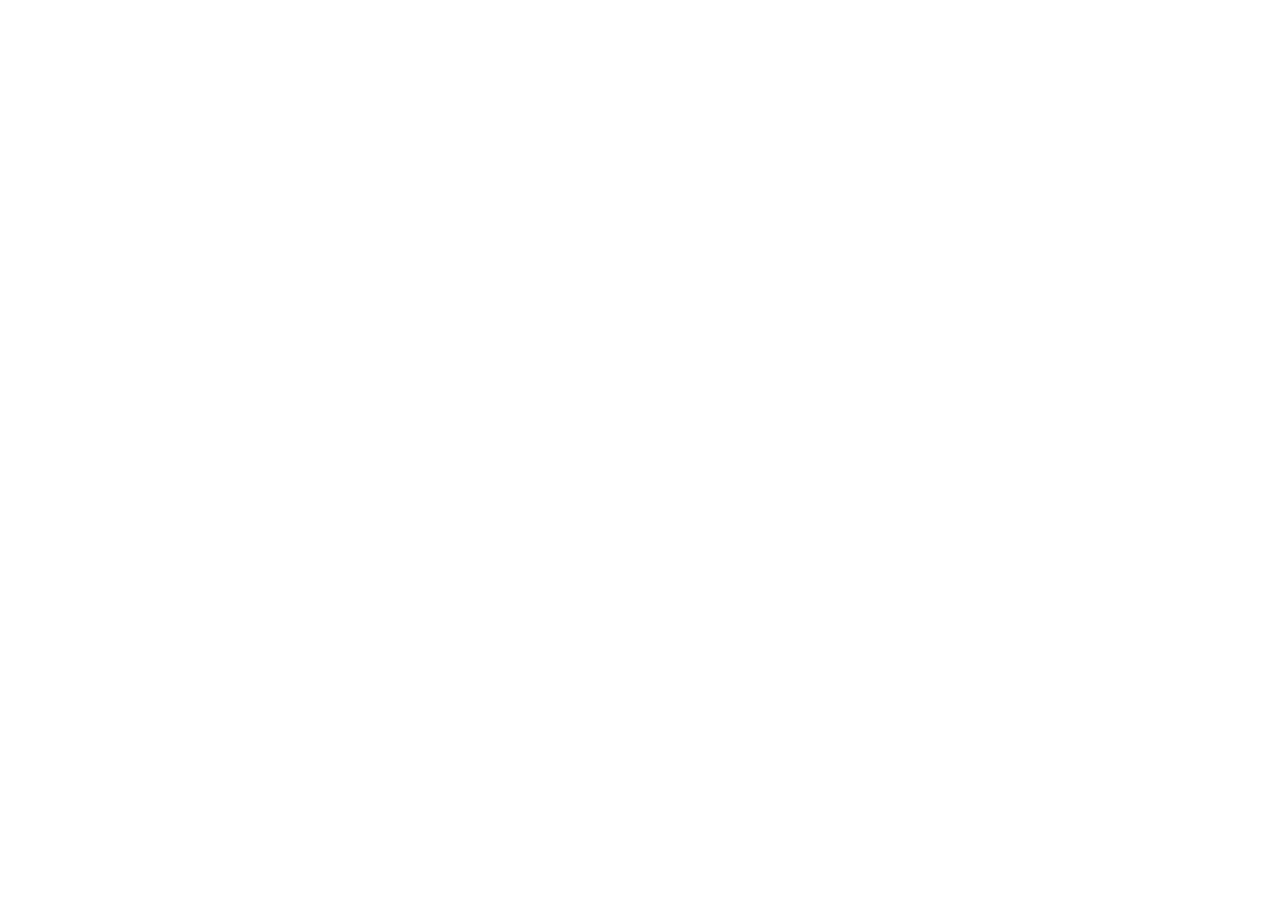
==== Desktop/siteHTML/NDAO_Aissatou_AfriTalent/index.html @ 00e207b7 "init:creation du depot,arborescence des fichiers et structure HTML de base" ====
<!DOCTYPE html>
<html lang="en">
<head>
  <meta charset="UTF-8">
  <meta name="viewport" content="width=device-width, initial-scale=1.0">
  <title>Accueil</title>
</head>
<!-- Bootstrap 5 via CDN : feuille de style -->
 <link href="https://cdn.jsdelivr.net/npm/bootstrap@5.3.0/dist/css/bootstrap.min.css"rel="stylesheet">
 <!-- mon  feuille de style personnelle -->
 <link rel="stylesheet" href="css/style.css">
<body>
  <!-- Le contenu de la page sera ajoute ici -->

  <!-- Bootstrap 5 via CDN : script JavaScript -->
 <script src="https://cdn.jsdelivr.net/npm/bootstrap@5.3.0/dist/js/bootstrap.bundle.min.js"></script>

 <!-- mon script JavaScript -->
 <script src="js/main.js"></script>
</body>
</html>
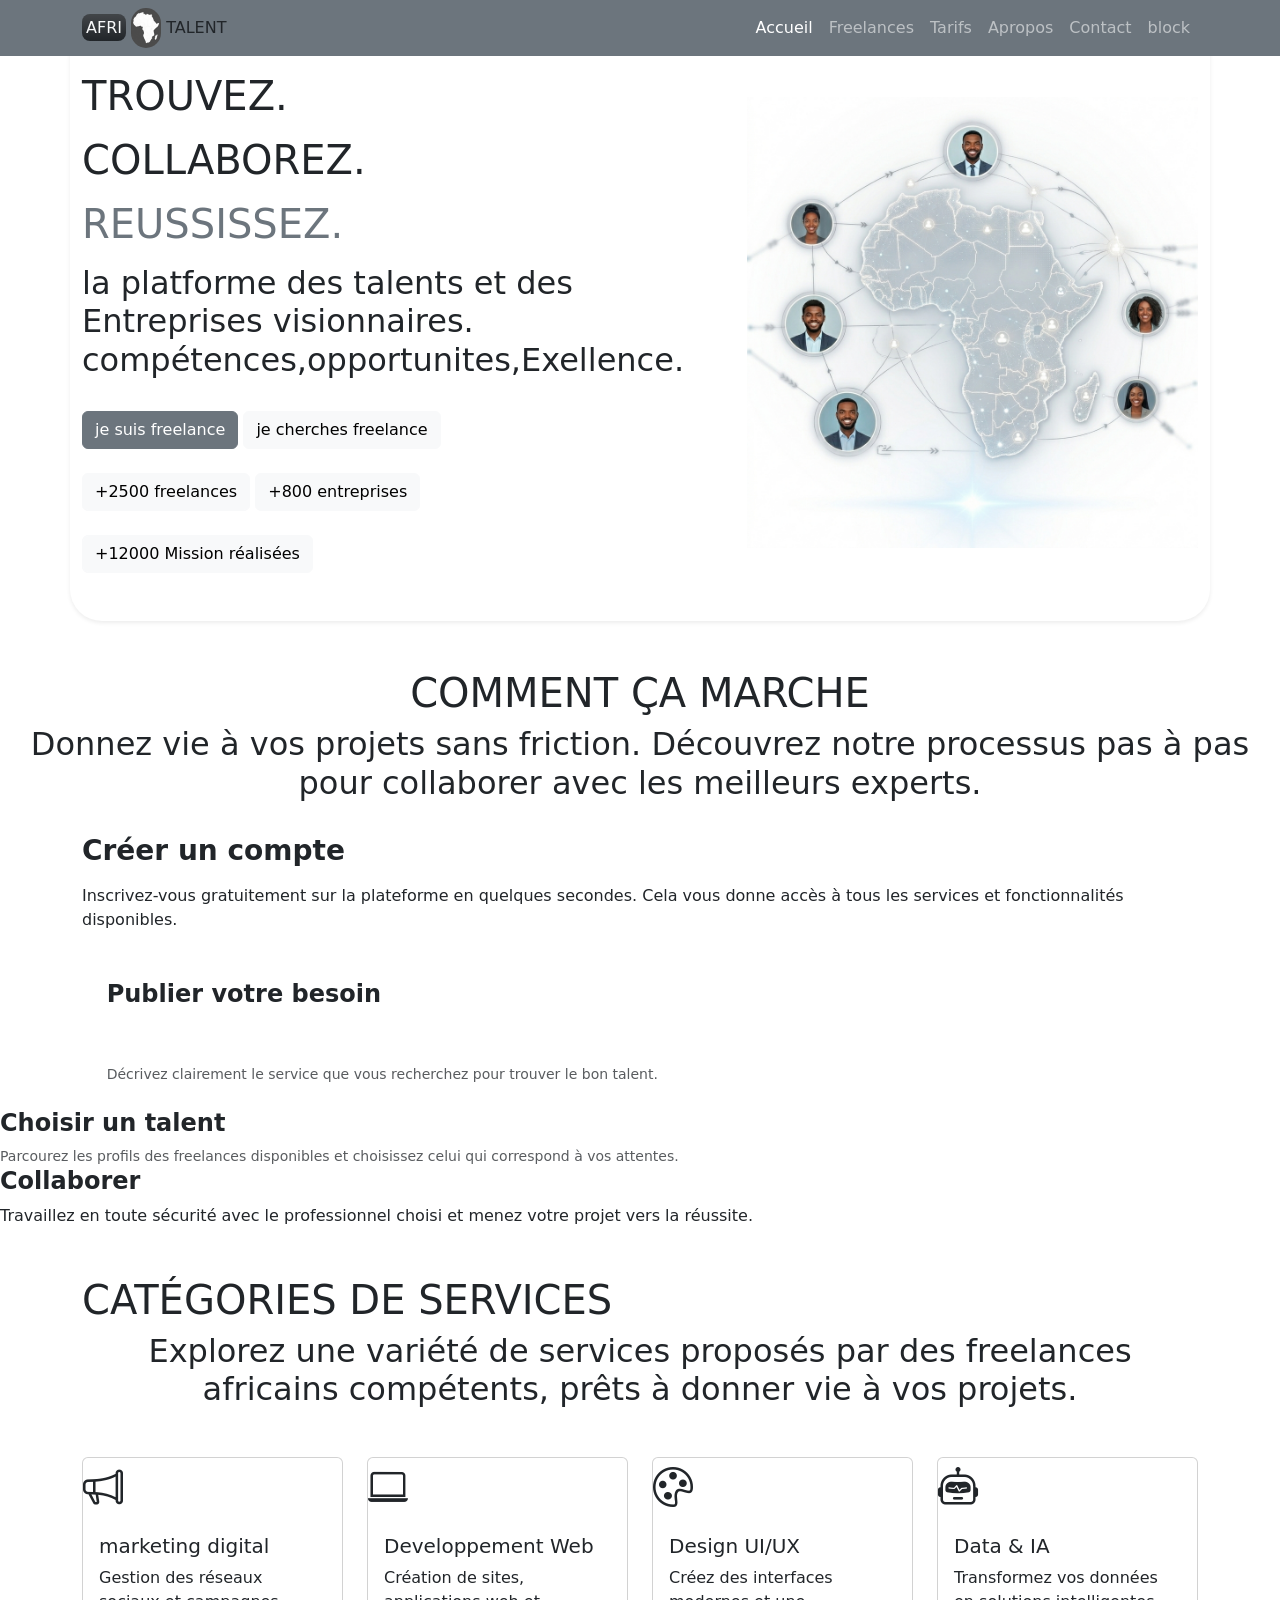
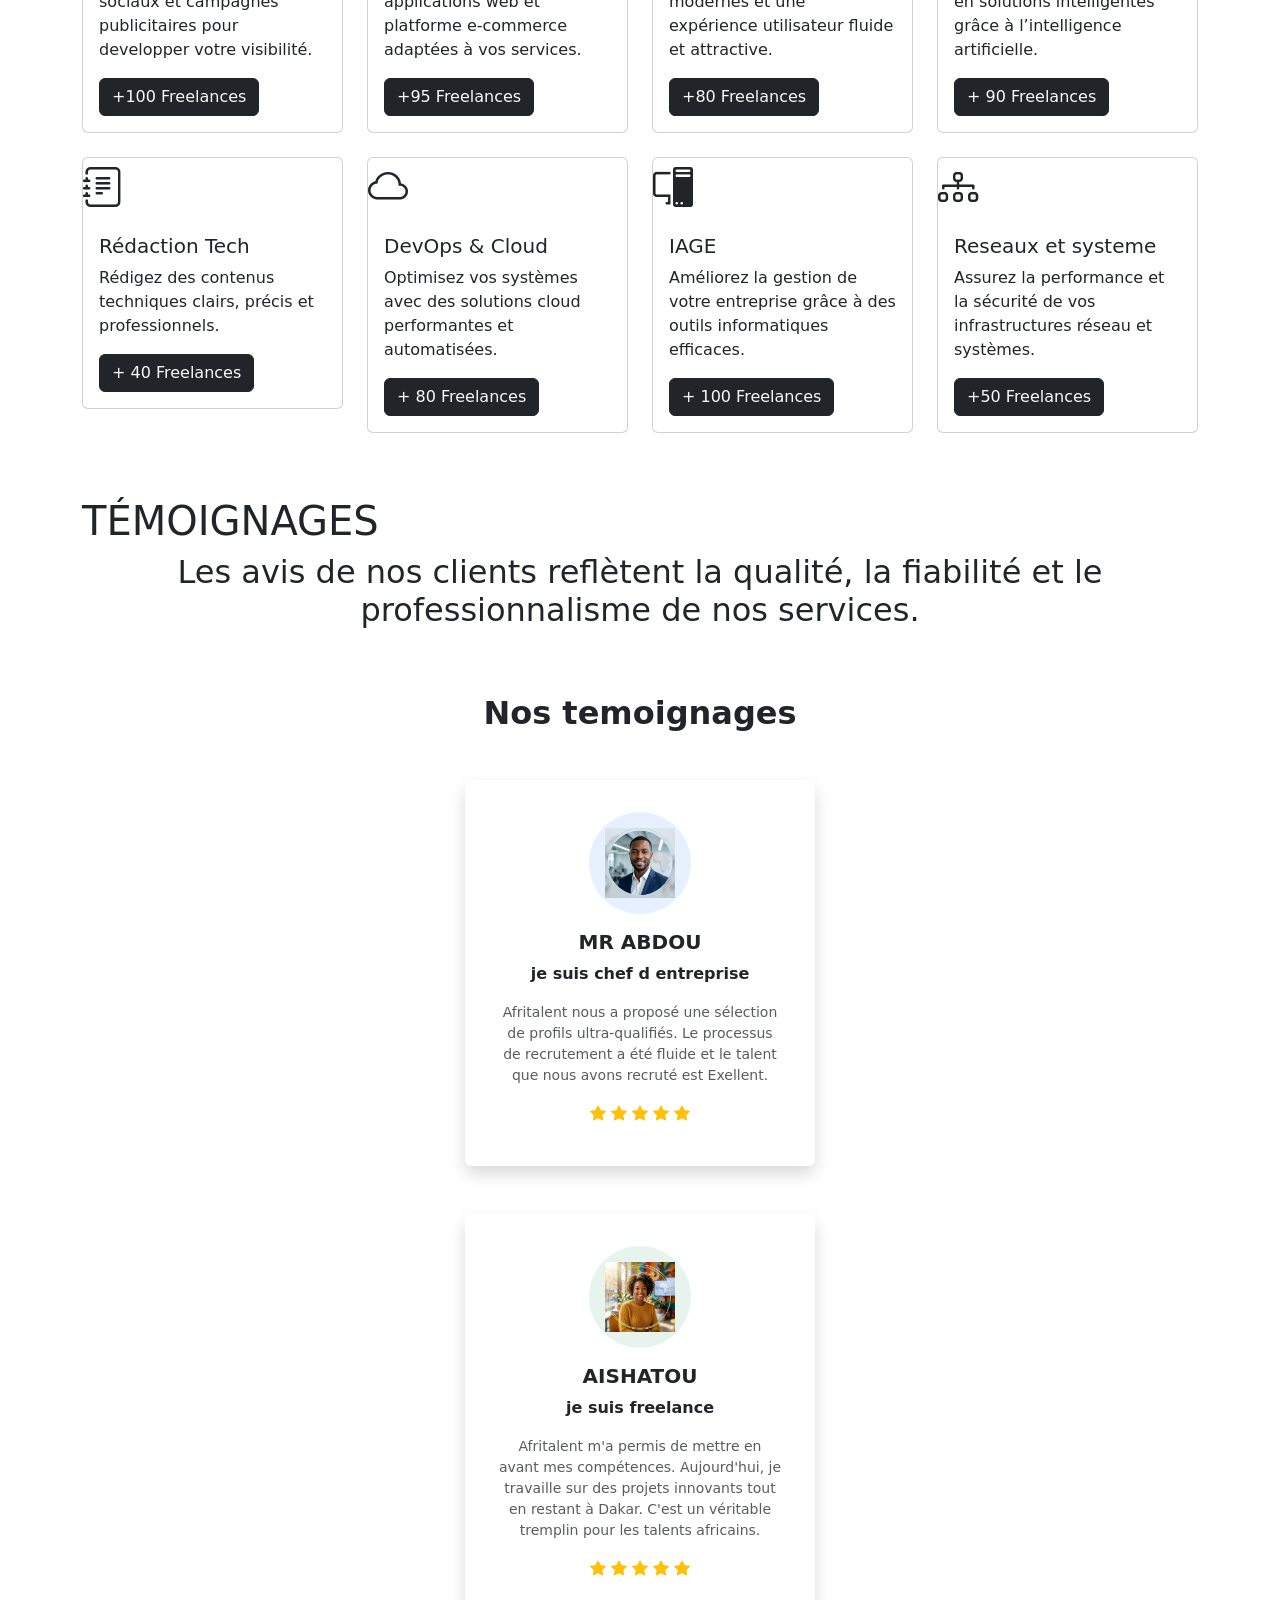
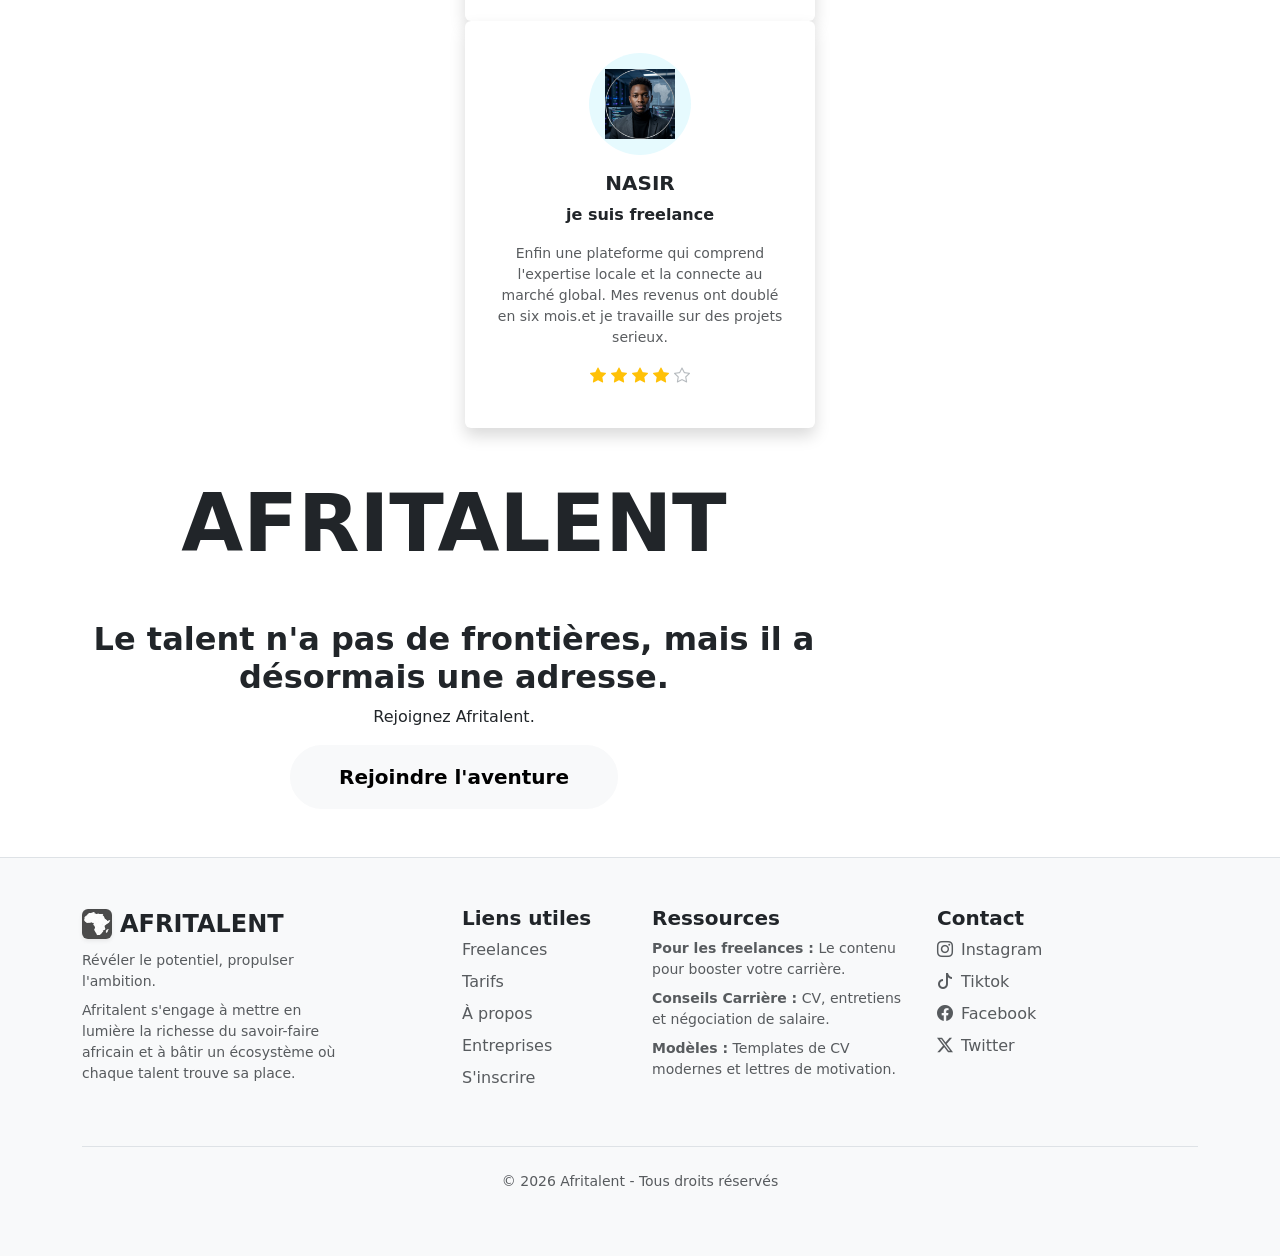
==== commit 6c74ec1a: ": HTML : structure complète des 5 pages avec sections et contenu texte" ====
--- a/Desktop/siteHTML/NDAO_Aissatou_AfriTalent/index.html
+++ b/Desktop/siteHTML/NDAO_Aissatou_AfriTalent/index.html
@@ -7,10 +7,456 @@
 </head>
 <!-- Bootstrap 5 via CDN : feuille de style -->
  <link href="https://cdn.jsdelivr.net/npm/bootstrap@5.3.0/dist/css/bootstrap.min.css"rel="stylesheet">
+  <link href="https://cdn.jsdelivr.net/npm/bootstrap-icons@1.11.3/font/bootstrap-icons.css" rel="stylesheet">
  <!-- mon  feuille de style personnelle -->
  <link rel="stylesheet" href="css/style.css">
 <body>
   <!-- Le contenu de la page sera ajoute ici -->
+   <header>
+ 
+ <!-- Navigation Bootstrap commune a toutes les pages -->
+   
+   <nav class="navbar navbar-expand-md navbar-dark  bg-secondary fixed-top" >
+    <div class="container">
+      <div class="logo">
+        <div class="logo">
+                 <span class="bg-dark bg-gradient p-1 rounded-3 text-light">AFRI</span> <img src="images/afrique.jpg" width="30px"  alt="Afrique" class="africa-img rounded-pill"> TALENT </a>
+                </div>
+       
+      </div>
+       
+     <button class="navbar-toggler" type="button"
+          data-bs-toggle="collapse"
+           data-bs-target="#navMenu"
+           aria-controls="navMenu"
+            aria-expanded="false"aria-label="Toggle navigation">
+          <span class="navbar-toggler-icon"></span>
+      </button>
+    <div class="collapse navbar-collapse" id="navMenu">
+     <ul class="navbar-nav ms-auto">
+           <li class="nav-item"><a class="nav-link active"href="index.html">Accueil</a></li>
+           <li class="nav-item"><a class="nav-link"href="freelances.html">Freelances</a></li>
+           <li class="nav-item"><a class="nav-link"href="tarifs.html">Tarifs</a></li>
+           <li class="nav-item"><a class="nav-link" href="about.html">Apropos</a></li>
+           <li class="nav-item" ><a class="nav-link"href="contact.html" >Contact</a></li>
+           <li class="nav-item" ><a class="nav-link"href="contact.html" >block</a></li>
+      </ul>
+ </div>
+ </div>
+ </nav>
+</header>
+
+ <!-- Contenu principal -->
+ <main>
+ <!-- Section Hero : accroche principale -->
+  
+   <section  id="hero" >
+ < !--div="bg-secondary  >
+    <div class="container  bg-white shadow-sm rounded-5 overflow-hidden">
+      <div class="row align-items-center py-5">
+        <div class="col" py-5>
+          <h1>
+  
+               
+              <p>TROUVEZ.</p>
+             <p>COLLABOREZ.</p>
+              <p class="text-secondary">REUSSISSEZ.</p>
+           
+          </h1>
+          <h2 class="fw-light">la platforme des talents et des Entreprises visionnaires.
+             compétences,opportunites,Exellence.
+          </h2>
+          <button type="button" class="btn btn-secondary mt-4">je suis freelance</button>
+          <button type="button" class="btn btn-light mt-4">je cherches freelance</button> 
+          <div>
+          <button type="button" class="btn btn-light mt-4">+2500 freelances</button> 
+          <button type="button" class="btn btn-light mt-4">+800 entreprises</button> 
+            
+        </div>
+         <div> <button type="button" class="btn btn-light mt-4">+12000 Mission réalisées</button> </div>
+         
+        </div> 
+        
+      <div class="col-12 col-lg-5">
+         <img src="images/image2.png" alt="photo Accueil" width="100%" >  
+       </div>
+        
+        </div>
+      </div>
+    </div>
+   </div>
+   </div>
+   
+</div>
+  </section>
+
+ </main>
+ <main>
+  <section id="COMMENT ÇA MARCHE">
+    <h1 class="text-center mt-5"> COMMENT ÇA MARCHE </h1>
+    <h2 class="text-center fw-light">Donnez vie à vos projets sans friction. Découvrez notre processus pas à pas pour collaborer avec les meilleurs experts.</h2>
+
+ <div class="container py-5">
+    <div class="row align-items-stretch g-4">
+        
+        <!-- <div class="col-12 col-lg-4 d-flex flex-column">
+            <div class="card h-100 border-0 shadow bg-primary text-white p-4 rounded-4">
+                <div class="card-body d-flex flex-column justify-content-between h-100">
+                    <div class="d-flex justify-content-between align-items-start mb-4">
+                        <span class="badge bg-white text-primary fw-bold px-3 py-2 rounded-pill">Étape 1</span>
+                        <i class="bi bi-person-plus-fill fs-1 text-white-50"></i> -->
+                    </div>
+                    <div class="mt-auto">
+                        <h3 class="fw-bold mb-3">Créer un compte</h3>
+                        <p class="mb-0 text-dark-50">Inscrivez-vous gratuitement sur la plateforme en quelques secondes. Cela vous donne accès à tous les services et fonctionnalités disponibles.</p>
+                    </div>
+                </div>
+            </div>
+        </div>
+
+        <div class="col-12 col-lg-6 offset-lg-1 d-flex flex-column justify-content-between">
+            
+            <div class="row g-5 mb-4">
+                
+                
+
+                  <!-- <div class="col-12 col-md-6">
+                    <div class="card h-100 border-0 shadow p-4 rounded-4">
+                        <div class="card-body">
+                            <div class="d-flex justify-content-between align-items-start mb-3">
+                                <span class="badge bg-light text-secondary fw-bold px-3 py-2 rounded-pill">Étape 2</span>
+                                <i class="bi bi-megaphone fs-2 text-primary"></i>
+                            </div>  -->
+                            <h4 class="fw-bold mb-2">Publier votre besoin</h4>
+                            <p class="text-muted mb-0 small">Décrivez clairement le service que vous recherchez pour trouver le bon talent.</p>
+                        </div>
+                    </div>
+                </div> 
+                   <!-- <div class="col-12 col-md-6">
+                    <div class="card h-100 border-0 shadow p-4 rounded-4">
+                        <div class="card-body">
+                            <div class="d-flex justify-content-between align-items-start mb-3">
+                                <span class="badge bg-light text-secondary fw-bold px-3 py-2 rounded-pill">Étape 3</span>
+                                <i class="bi bi-search fs-2 text-primary"></i>
+                            </div>  -->
+                            <h4 class="fw-bold mb-2">Choisir un talent</h4>
+                            <p class="text-muted mb-0 small">Parcourez les profils des freelances disponibles et choisissez celui qui correspond à vos attentes.</p>
+                        </div>
+                    </div>
+                </div>
+ 
+            <!-- </div> <div class="card border-0 shadow bg-dark text-white p-4 rounded-4 flex-grow-1">
+                <div class="card-body">
+                    <div class="d-flex justify-content-between align-items-start mb-3">
+                        <span class="badge bg-secondary text-white fw-bold px-3 py-2 rounded-pill">Étape 4</span>
+                        <i class="bi bi-briefcase fs-2 text-white-50"></i>
+                    </div>  -->
+                    <h4 class="fw-bold mb-2 text-dark">Collaborer</h4>
+                    <p class="text-dark-50 mb-0">Travaillez en toute sécurité avec le professionnel choisi et menez votre projet vers la réussite.</p>
+                </div>
+            </div>
+
+        </div> 
+</div>
+
+  </div>
+  </section >
+ </main>
+ <main >
+  <section id= CATÉGORIES DE SERVICES>
+    <div class="container mt-5" py-4>
+      <h1> CATÉGORIES DE SERVICES</h1>
+       <h2 class="fw-light text-center"> <p>Explorez une variété de services proposés par des freelances africains compétents, prêts à donner vie à vos projets.</p></h2>
+      <div class="row gy-4 mt-4">
+        <div class="col-xs-12 col-sm-6 col-md-4 col-lg-3">
+          <div class="card">
+            <i class="bi bi-megaphone fs-1" class="card-img-top"></i>
+            <div class="card-body">
+              <h5 class="card-title">marketing digital</h5>
+              <p class="card-text">Gestion des réseaux sociaux et campagnes publicitaires pour developper votre visibilité.</p>
+              <a class="btn btn-dark text-light"> +100 Freelances</a>
+
+            </div>
+          </div>
+        </div>
+        <div class="col-xs-12 col-sm-6 col-md-4 col-lg-3">
+          <div class="card">
+            <i class="bi bi-laptop fs-1"></i>
+            <div class="card-body">
+              <h5 class="card-title">Developpement Web</h5>
+              <p class="card-text" >Création de sites, applications web et platforme e-commerce adaptées à vos services.</p>
+              <a class="btn btn-dark text-light"> +95 Freelances</a>
+
+            </div>
+          </div>
+        </div>
+        <div class="col-xs-12 col-sm-6 col-md-4 col-lg-3" >
+          <div class="card" >
+            <i class="bi bi-palette fs-1" ></i>
+            <div class="card-body">
+              <h5 class="card-title">Design UI/UX</h5>
+              <p class="card-text">Créez des interfaces modernes et une expérience utilisateur fluide et attractive.</p>
+              <a class="btn btn-dark text-light"> +80 Freelances</a>
+
+            </div>
+          </div>
+        </div>
+        <div class="col-xs-12 col-sm-6 col-md-4 col-lg-3">
+          <div class="card">
+             <i class="bi bi-robot fs-1"></i>
+            <div class="card-body">
+              <h5 class="card-title">Data & IA</h5>
+              <p class="card-text">Transformez vos données en solutions intelligentes grâce à l’intelligence artificielle.</p>
+              <a class="btn btn-dark text-light">+ 90 Freelances</a>
+
+            </div>
+          </div>
+        </div>
+        <div class="col-xs-12 col-sm-6 col-md-4 col-lg-3">
+          <div class="card">
+            <i class="bi bi-journal-text fs-1"></i>
+            <div class="card-body">
+              <h5 class="card-title">Rédaction Tech</h5>
+              <p class="card-text">Rédigez des contenus techniques clairs, précis et professionnels.</p>
+              <a class="btn btn-dark text-light">+ 40 Freelances</a>
+
+            </div>
+          </div>
+        </div>
+        <div class="col-xs-12 col-sm-6 col-md-4 col-lg-3">
+          <div class="card">
+            <i class="bi bi-cloud fs-1"></i>
+            <div class="card-body">
+              <h5 class="card-title">DevOps & Cloud</h5>
+              <p class="card-text">Optimisez vos systèmes avec des solutions cloud performantes et automatisées.</p>
+              <a class="btn btn-dark text-light">+ 80 Freelances</a>
+
+            </div>
+          </div>
+        </div>
+        <div class="col-xs-12 col-sm-6 col-md-4 col-lg-3">
+          <div class="card">
+            <i class="bi bi-pc-display fs-1"></i>
+            <div class="card-body">
+              <h5 class="card-title">IAGE</h5>
+              <p class="card-text">Améliorez la gestion de votre entreprise grâce à des outils informatiques efficaces.</p>
+              <a class="btn btn-dark text-light">+ 100 Freelances</a>
+
+            </div>
+          </div>
+        </div>
+        <div class="col-xs-12 col-sm-6 col-md-4 col-lg-3">
+          <div class="card">
+            <i class="bi bi-diagram-3 fs-1"></i>
+            <div class="card-body">
+              <h5 class="card-title">Reseaux et systeme</h5>
+              <p class="card-text">Assurez la performance et la sécurité de vos infrastructures réseau et systèmes.</p>
+              <a class="btn btn-dark text-light"> +50 Freelances</a>
+            </div>
+          </div>
+
+      </div>
+   </div>
+  </section >
+ </main>
+
+ <main class="py-5">
+  <p>  </p>
+  <section id="SECTION TÉMOIGNAGES">
+    <div class="container" >
+      <h1> TÉMOIGNAGES</h1>
+      <h2 class="fw-light text-center"> <p>Les avis de nos clients reflètent la qualité, la fiabilité et le professionnalisme de nos services.</p></h2>
+      <div class="container py-5">
+    <h2 class="text-center mb-5 fw-bold">Nos temoignages</h2>
+    <!-- <div id="cardCarousel" class="carousel slide" data-bs-ride="carousel">
+        <div class="carousel-inner"> -->
+            
+            <!-- <div class="carousel-item active py-5"> -->
+                <div class="card shadow border-0 mx-auto p-3" style="max-width: 350px;">
+                    <div class="card-body text-center">
+                        <div class="bg-primary bg-opacity-10 rounded-circle d-inline-block p-3 mb-3">
+                             <img src="images/mr abdou.png" width="70" alt="icon">
+                        </div>
+                        <h5 class="card-title fw-bold">MR ABDOU</h5>
+                        <p class="fw-bold"> je suis chef d entreprise</p>
+                        <p class="card-text text-muted small"> Afritalent nous a proposé une sélection de profils ultra-qualifiés. Le processus de recrutement a été fluide et le talent que nous avons recruté est Exellent.</p>
+                          <div class="mb-2">
+                                    <i class="bi bi-star-fill text-warning"></i>
+                                    <i class="bi bi-star-fill text-warning"></i>
+                                    <i class="bi bi-star-fill text-warning"></i>
+                                    <i class="bi bi-star-fill text-warning"></i>
+                                   <i class="bi  bi-star-fill text-warning"></i>
+                             </div>
+                    </div>
+                </div>
+            </div>
+
+            <!-- <div class="carousel-item py-5"> -->
+                <div class="card shadow border-0 mx-auto p-3" style="max-width: 350px;">
+                    <div class="card-body text-center">
+                        <div class="bg-success bg-opacity-10 rounded-circle d-inline-block p-3 mb-3">
+                             <img src="images/aichatou.png" width="70" alt="photo">
+                        </div>
+                        <h5 class="card-title fw-bold">AISHATOU</h5>
+                        <p class="fw-bold"> je suis freelance</p>
+                        <p class="card-text text-muted small">Afritalent m'a permis de mettre en avant mes compétences. Aujourd'hui, je travaille sur des projets innovants tout en restant à Dakar. C'est un véritable tremplin pour les talents africains.</p>
+                         <div class="mb-2">
+                                    <i class="bi bi-star-fill text-warning"></i>
+                                    <i class="bi bi-star-fill text-warning"></i>
+                                    <i class="bi bi-star-fill text-warning"></i>
+                                    <i class="bi bi-star-fill text-warning"></i>
+                                   <i class="bi  bi-star-fill text-warning"></i>
+                             </div>
+                    </div>
+                </div>
+            </div>
+
+            <!-- <div class="carousel-item py-5"> -->
+                <div class="card shadow border-0 mx-auto p-3" style="max-width: 350px;">
+                    <div class="card-body text-center">
+                        <div class="bg-info bg-opacity-10 rounded-circle d-inline-block p-3 mb-3">
+                             <img src="images/nasirou.png" width="70" alt="icon">
+                            
+                        </div>
+                        <h5 class="card-title fw-bold">NASIR</h5>
+                        <p class="fw-bold"> je suis freelance</p>
+                        <p class="card-text text-muted small">Enfin une plateforme qui comprend l'expertise locale et la connecte au marché global. Mes revenus ont doublé en six mois.et je travaille sur des projets serieux.</p>
+                            <div class="mb-2">
+                                    <i class="bi bi-star-fill text-warning"></i>
+                                    <i class="bi bi-star-fill text-warning"></i>
+                                    <i class="bi bi-star-fill text-warning"></i>
+                                    <i class="bi bi-star-fill text-warning"></i>
+                                   <i class="bi bi-star text-secondary opacity-50"></i>
+                             </div>
+                    </div>
+                </div>
+            </div>
+
+        </div>
+
+        <!-- < button class="carousel-control-prev" type="button" data-bs-target="#cardCarousel" data-bs-slide="prev"> -->
+            <!-- <span class="carousel-control-prev-icon bg-dark rounded-circle p-3" aria-hidden="true"></span>
+            <span class="visually-hidden">Précédent</span>
+        </button>
+        <button class="carousel-control-next" type="button" data-bs-target="#cardCarousel" data-bs-slide="next">
+            <span class="carousel-control-next-icon bg-dark rounded-circle p-3" aria-hidden="true"></span>
+            <span class="visually-hidden">Suivant</span>
+        </button> -->
+    </div>
+</div>
+
+
+
+    </div>
+  </section>
+ </main>
+ <main>
+  <section  class="">
+
+  <header >
+    <div class=" container text-center ">
+      <div class="">
+        <div class="col-lg-8">
+          <h2  class="display-1 fw-bold mb-4">AFRITALENT 
+             
+          </h2>
+           <p class="fs-4 mb-5 opacity-75"></p>
+              <h2 class="fw-bold text-dark text-center">Le talent n'a pas de frontières, mais il a désormais une adresse.</h2>
+                  Rejoignez Afritalent.</p>
+                  <div class="d-grid gap-2 d-sm-flex justify-content-sm-center">
+                            <a href="freelances.html" class="btn btn-light btn-lg px-5 py-3 fw-bold rounded-pill">
+                           Rejoindre l'aventure </a>
+                           
+                                                    
+                   </div>
+
+
+          
+        </div>
+      </div>
+    </div>
+  </header>
+  </section >
+ </main>
+<main>
+ <section>
+        <footer class="py-5 mt-5 bg-light border-top">
+  <div class="container">
+    <div class="row">
+      <!-- Section Logo et Description (Col 1) -->
+      <div class="col-lg-3 mb-3">
+        <a class="d-inline-flex align-items-center mb-2 link-dark text-decoration-none" href="/" aria-label="Afritalent">
+          <img src="images/afrique.jpg" width="30" height="30" class="me-2 rounded shadow-sm" alt="Afrique">
+          <span class="fs-4 fw-bold">AFRITALENT</span>
+        </a>
+        <ul class="list-unstyled small text-muted">
+          <li class="mb-2">Révéler le potentiel, propulser l'ambition.</li>
+          <li class="mb-2">Afritalent s'engage à mettre en lumière la richesse du savoir-faire africain et à bâtir un écosystème où chaque talent trouve sa place.</li>
+        </ul>
+      </div>
+
+      <!-- Liens Utiles (Col 2) -->
+      <div class="col-6 col-lg-2 offset-lg-1 mb-3">
+        <h5 class="fw-bold">Liens utiles</h5>
+        <ul class="list-unstyled">
+          <li class="mb-2"><a href="freelances.html" class="text-decoration-none text-muted">Freelances</a></li>
+          <li class="mb-2"><a href="tarifs.html" class="text-decoration-none text-muted">Tarifs</a></li>
+          <li class="mb-2"><a href="about.html" class="text-decoration-none text-muted">À propos</a></li>
+          <li class="mb-2"><a href="entreprises.html" class="text-decoration-none text-muted">Entreprises</a></li>
+          <li class="mb-2"><a href="contact.html" class="text-decoration-none text-muted">S'inscrire</a></li>
+        </ul>
+      </div>
+
+      <!-- Ressources (Col 3) -->
+      <div class="col-6 col-lg-3 mb-3">
+        <h5 class="fw-bold">Ressources</h5>
+        <ul class="list-unstyled small text-muted">
+          <li class="mb-2"><strong>Pour les freelances :</strong> Le contenu pour booster votre carrière.</li>
+          <li class="mb-2"><strong>Conseils Carrière :</strong> CV, entretiens et négociation de salaire.</li>
+          <li class="mb-2"><strong>Modèles :</strong> Templates de CV modernes et lettres de motivation.</li>
+        </ul>
+      </div>
+
+      <!-- Contact / Social (Col 4) -->
+      <div class="col-6 col-lg-2 mb-3">
+        <h5 class="fw-bold">Contact</h5>
+        <ul class="list-unstyled">
+          <li class="mb-2">
+            <a href="https://instagram.com" class="text-decoration-none text-muted">
+              <i class="bi bi-instagram me-2"></i>Instagram
+            </a>
+          </li>
+          <li class="mb-2">
+            <a href="https://tiktok.com" class="text-decoration-none text-muted">
+              <i class="bi bi-tiktok me-2"></i>Tiktok
+            </a>
+          </li>
+          <li class="mb-2">
+            <a href="https://facebook.com" class="text-decoration-none text-muted">
+              <i class="bi bi-facebook me-2"></i>Facebook
+            </a>
+          </li>
+          <li class="mb-2">
+            <a href="https://twitter.com" class="text-decoration-none text-muted">
+              <i class="bi bi-twitter-x me-2"></i>Twitter
+            </a>
+          </li>
+        </ul>
+      </div>
+    </div>
+
+    <!-- Copyright -->
+    <div class="pt-4 mt-4 border-top text-center">
+      <p class="text-muted small">© 2026 Afritalent - Tous droits réservés</p>
+    </div>
+  </div>
+</footer>
+
+</section>
+       
+</main>
+ 
+
 
   <!-- Bootstrap 5 via CDN : script JavaScript -->
  <script src="https://cdn.jsdelivr.net/npm/bootstrap@5.3.0/dist/js/bootstrap.bundle.min.js"></script>
